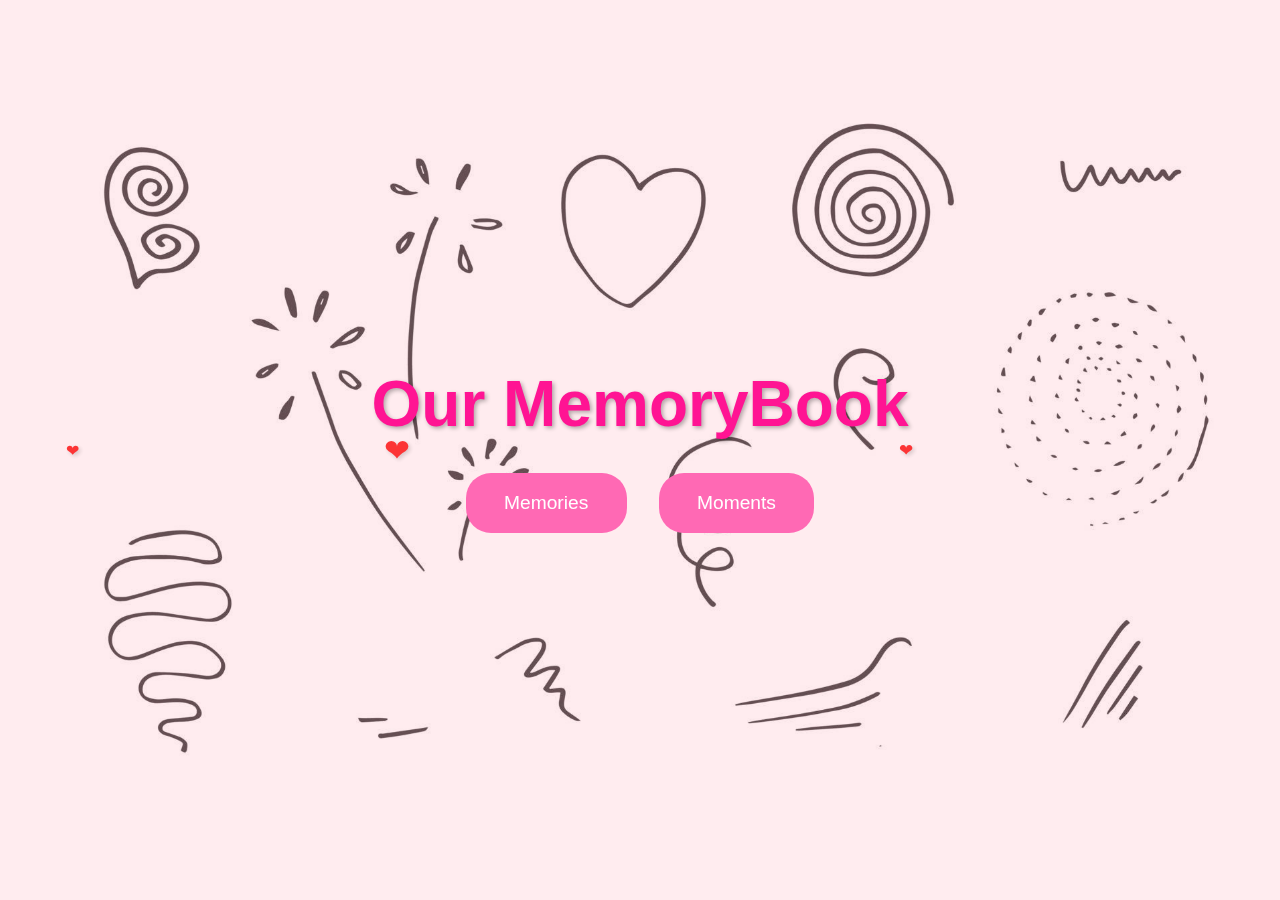
==== index.html @ 3b73991a "Added Moments page" ====
<!DOCTYPE html>
<html lang="en">
<head>
    <meta charset="UTF-8">
    <meta name="viewport" content="width=device-width, initial-scale=1.0">
    <title>Our MemoryBook</title>
    <link rel="stylesheet" href="indexStyles.css" />
</head>
<body>
    <div class="overlay"></div>
    <div class="container">
        <h1>Our MemoryBook</h1>
        <div class="btn-container">
            <a href="/Memories.html">
                <button class="btn" >Memories</button>
            </a>
            <a href="/Moments.html">
                <button class="btn">Moments</button>
            </a>
        </div>
    </div>
    <script src="/indexScript.js"></script>
</body>
</html>
---- indexStyles.css ----
* {
    margin: 0;
    padding: 0;
    box-sizing: border-box;
}

body {
    min-height: 100vh;
    display: flex;
    align-items: center;
    justify-content: center;
    background-image: url(/images/background.jpg);
    background-size: cover;
    background-position: center;
    font-family: 'Arial', sans-serif;
    position: relative;
}

/*body {
    min-height: 100vh;
    display: flex;
    align-items: center;
    justify-content: center;
    font-family: 'Arial', sans-serif;
    position: relative;
    overflow: hidden; 
}

body::before {
    content: "";
    position: absolute;
    top: 0;
    left: 0;
    width: 100%;
    height: 100%;
    background-image: url(/images/memoryBackground.webp);
    background-size: cover;
    background-position: center;
    filter: blur(1px); 
    z-index: -1; 
}*/

.overlay {
    position: absolute;
    top: 0;
    left: 0;
    width: 100%;
    height: 100%;
    background-color: rgba(255, 192, 203, 0.3);
}

.container {
    position: relative;
    z-index: 1;
    text-align: center;
    padding: 20px;
    width: 100%;
    max-width: 1200px;
}

h1 {
    color: #FF1493;
    font-size: clamp(2.5rem, 5vw, 4rem);
    text-shadow: 2px 2px 4px rgba(0, 0, 0, 0.3);
    margin-bottom: 2rem;
}

.btn-container {
    display: flex;
    gap: 2rem;
    justify-content: center;
    flex-wrap: wrap;
}

.btn {
    padding: clamp(0.8rem, 2vw, 1.2rem) clamp(1.5rem, 3vw, 2.5rem);
    font-size: clamp(1rem, 2vw, 1.2rem);
    border: none;
    border-radius: 25px;
    background-color: #FF69B4;
    color: white;
    cursor: pointer;
    transition: all 0.3s ease;
}

.btn:hover {
    background-color: #FF1493;
    transform: scale(1.1);
    box-shadow: 0 0 15px rgba(255, 20, 147, 0.5);
}

 /* Heart Animation Styles */
 .heart {
    position: fixed;
    user-select: none;
    color: #fc0707;
    z-index: 0;
    animation: fall linear;
    text-shadow: 2px 2px 4px rgba(0, 0, 0, 0.2);
    opacity: 0.8;
}

@keyframes fall {
    from {
        transform: translateY(-100vh) rotate(0deg);
    }
    to {
        transform: translateY(100vh) rotate(360deg);
    }
}

@media (max-width: 768px) {
    .btn-container {
        flex-direction: column;
        gap: 1rem;
    }

    .btn {
        width: 80%;
        margin: 0 auto;
    }
}
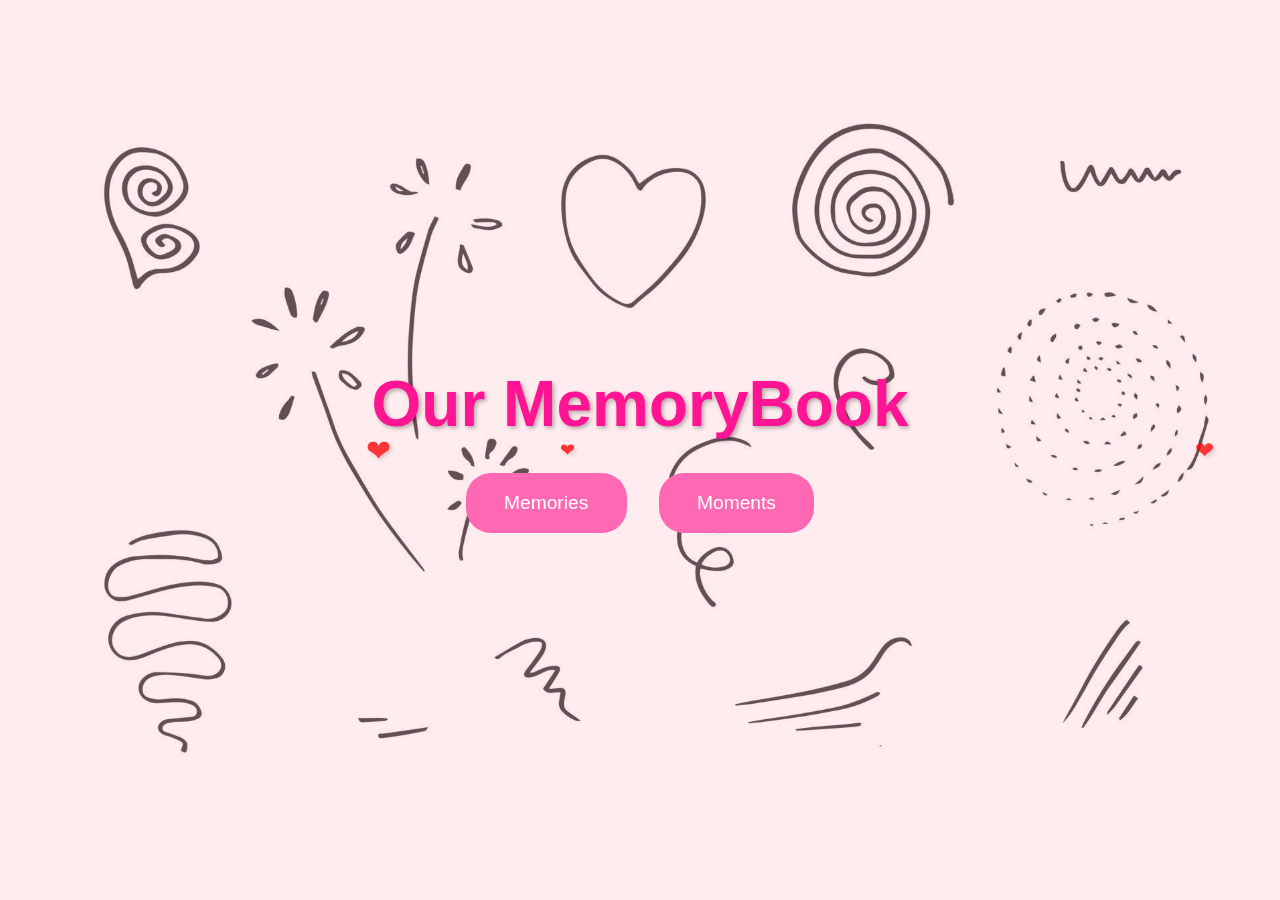
==== commit e8e3a955: "Added images" ====
--- a/index.html
+++ b/index.html
@@ -19,6 +19,6 @@
             </a>
         </div>
     </div>
-    <script src="/indexScript.js"></script>
+    <script src="/indexScript.js" async></script>
 </body>
 </html>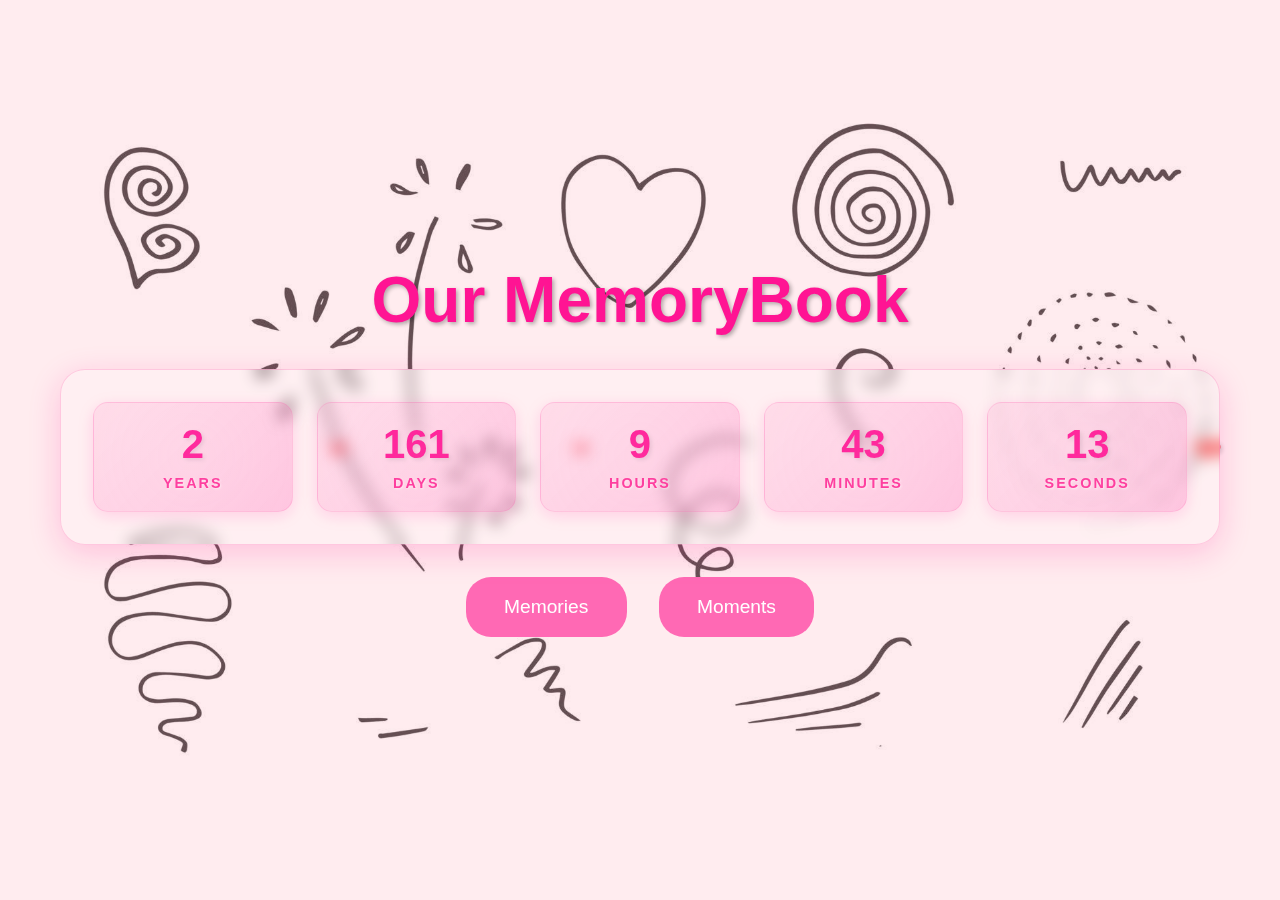
==== commit 9f52f845: "Added a coundtdown section" ====
--- a/index.html
+++ b/index.html
@@ -10,6 +10,32 @@
     <div class="overlay"></div>
     <div class="container">
         <h1>Our MemoryBook</h1>
+
+        <div class="countdown-container">
+            <div class="countdown">
+                <div class="time-block">
+                    <div class="number" id="years">0</div>
+                    <div class="label">Years</div>
+                </div>
+                <div class="time-block">
+                    <div class="number" id="days">0</div>
+                    <div class="label">Days</div>
+                </div>
+                <div class="time-block">
+                    <div class="number" id="hours">0</div>
+                    <div class="label">Hours</div>
+                </div>
+                <div class="time-block">
+                    <div class="number" id="minutes">0</div>
+                    <div class="label">Minutes</div>
+                </div>
+                <div class="time-block">
+                    <div class="number" id="seconds">0</div>
+                    <div class="label">Seconds</div>
+                </div>
+            </div>
+        </div>
+
         <div class="btn-container">
             <a href="/Memories.html">
                 <button class="btn" >Memories</button>
--- a/indexStyles.css
+++ b/indexStyles.css
@@ -1,4 +1,3 @@
-
 * {
     margin: 0;
     padding: 0;
@@ -66,6 +65,104 @@
     margin-bottom: 2rem;
 }
 
+.countdown-container {
+    padding: 2rem;
+    background: rgba(255, 255, 255, 0.2);
+    border-radius: 25px;
+    backdrop-filter: blur(8px);
+    box-shadow: 0 8px 32px rgba(255, 20, 147, 0.2);
+    border: 1px solid rgba(255, 105, 180, 0.3);
+    margin: 2rem 0;
+}
+
+.countdown {
+    display: grid;
+    grid-template-columns: repeat(5, 1fr);
+    gap: 1.5rem;
+}
+
+.time-block {
+    background: linear-gradient(135deg, rgba(255, 105, 180, 0.15), rgba(255, 20, 147, 0.2));
+    padding: 1.2rem;
+    border-radius: 15px;
+    box-shadow: 0 4px 16px rgba(255, 20, 147, 0.15);
+    text-align: center;
+    border: 1px solid rgba(255, 105, 180, 0.2);
+    transition: transform 0.3s ease, box-shadow 0.3s ease;
+    position: relative;
+    overflow: hidden;
+}
+
+.time-block::before {
+    content: '';
+    position: absolute;
+    top: -50%;
+    left: -50%;
+    width: 200%;
+    height: 200%;
+    background: radial-gradient(circle, rgba(255, 255, 255, 0.1) 0%, transparent 70%);
+    transform: rotate(45deg);
+    pointer-events: none;
+}
+
+.time-block:hover {
+    transform: translateY(-5px);
+    box-shadow: 0 6px 20px rgba(255, 20, 147, 0.25);
+}
+
+.number {
+    font-size: 2.5rem;
+    font-weight: bold;
+    margin-bottom: 0.5rem;
+    color: #FF1493;
+    text-shadow: 2px 2px 4px rgba(0, 0, 0, 0.1);
+    font-family: 'Arial', sans-serif;
+}
+
+.label {
+    font-size: 0.9rem;
+    text-transform: uppercase;
+    letter-spacing: 2px;
+    color: #fe2f97;
+    font-weight: 600;
+    text-shadow: 1px 1px 2px rgba(255, 255, 255, 0.5);
+}
+
+@keyframes pulse {
+    0% { transform: scale(1); }
+    50% { transform: scale(1.05); }
+    100% { transform: scale(1); }
+}
+
+.time-block:hover .number {
+    animation: pulse 1s infinite;
+}
+
+@media (max-width: 768px) {
+    .countdown {
+        grid-template-columns: repeat(3, 1fr);
+    }
+    .time-block {
+        padding: 1rem;
+    }
+    .number {
+        font-size: 2rem;
+    }
+    .label {
+        font-size: 0.8rem;
+    }
+}
+
+@media (max-width: 480px) {
+    .countdown {
+        grid-template-columns: repeat(2, 1fr);
+        gap: 1rem;
+    }
+    .countdown-container {
+        padding: 1.5rem;
+    }
+}
+
 .btn-container {
     display: flex;
     gap: 2rem;
